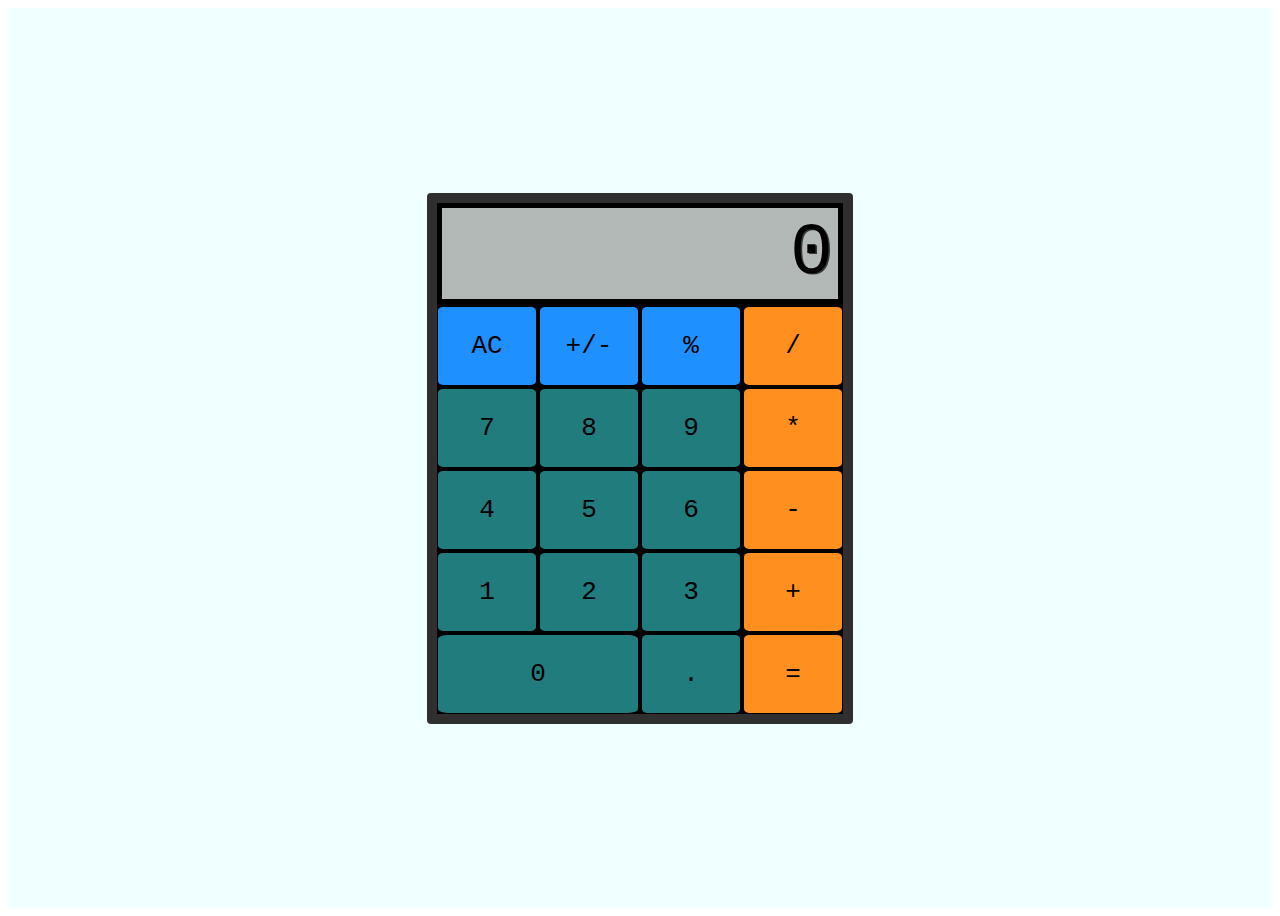
==== CALC YA LATER.html @ e216c0e9 "Download https://mrbuddh4.github.io/calculator/" ====
<!DOCTYPE html>
<!-- saved from url=(0038)https://mrbuddh4.github.io/calculator/ -->
<html><head><meta http-equiv="Content-Type" content="text/html; charset=UTF-8">
    
    <meta name="calc ya later" content="width=device-width">
    <title>CALC YA LATER</title>
    <link href="./CALC YA LATER_files/style.css" rel="stylesheet" type="text/css">
    </head>
    <body>
        <main id="calc">
            <div id="container">
                <div id="display">0</div>
                <button type="button" class="clear" value="clear" data-key="8">AC</button>
                <button type="button" class="sign" value="sign" data-key="192">+/-</button>
                <button type="button" class="percent" value="percent" data-key="80">%</button>
                <button type="button" class="operator" value="/" data-key="68">/</button>
                <button type="button" class="operand" value="7" data-key="55">7</button>
                <button type="button" class="operand" value="8" data-key="56">8</button>
                <button type="button" class="operand" value="9" data-key="57">9</button>
                <button type="button" class="operator" value="*" data-key="88">*</button>
                <button type="button" class="operand" value="4" data-key="52">4</button>
                <button type="button" class="operand" value="5" data-key="53">5</button>
                <button type="button" class="operand" value="6" data-key="54">6</button>
                <button type="button" class="operator" value="-" data-key="173">-</button>
                <button type="button" class="operand" value="1" data-key="49">1</button>
                <button type="button" class="operand" value="2" data-key="50">2</button>
                <button type="button" class="operand" value="3" data-key="51">3</button>
                <button type="button" class="operator" value="+" data-key="61">+</button>
                <button type="button" id="zero" class="operand" value="0" data-key="48">0</button>
                <button type="button" class="decimal" value="." data-key="190">.</button>
                <button type="button" class="equals" value="=" data-key="69">=</button>
            </div>  
        </main>
    <script src="./CALC YA LATER_files/script.js"></script>
    
</body></html>
---- CALC YA LATER_files/style.css ----
html {
    text-align: center;
    font-family: monospace;
}

#calc {
    display: flex;
    min-height: 95vh;
    justify-content: center;
    align-content: center;
    align-items: center;
    height: 100vh;
    overflow: hidden;
    background-color: azure;
}

#container {
    background-color: black;
    border: 10px solid rgba(47,47,47,1);
    border-radius: 4px;
    display: grid;
    grid-template-columns: repeat(4, 100px);
    grid-template-rows: minmax(100px, auto) repeat(5, 80px);
    gap: 2px;
}

#display {
    grid-column: 1 / -1;
    background-color: #b2b9b7;
    display: flex;
    flex-direction: column;
    justify-content: space-around;
    align-items: flex-end;
    padding: 5px;
    font-size: 5.5em;
    font-weight: initial;
    text-shadow: 1.3px 1.3px #383838;
    margin: 5px;
}

button {
    margin: 1px;
    border-radius: 5%;
    border: none;
    font-weight: initial;
    font-size: 2em;
    font-family: monospace;
    color: black;
}


#zero {
    grid-column: span 2;
}

.operator {
    background-color: #FF8F1F;    
}

.operator:focus {
    background-color: #ffc183;
}

.equals {
    background-color: #FF8F1F;
}

.equals:active {
    background-color: #ffc183;
}

.operand {
    background-color: #217C7E;
}

.operand:active {
    background-color: #33b9bb;
}

.decimal {
    background-color: #217C7E;
}

.decimal:active {
    background-color: #33b9bb;
}

.clear {
    background-color: dodgerblue;
}

.clear:active {
    background-color: rgb(123, 189, 255);
}

.sign {
    background-color: dodgerblue;
}

.sign:active {
    background-color: rgb(123, 189, 255);
}

.percent {
    background-color: dodgerblue;
}

.percent:active {
    background-color: rgb(123, 189, 255);
}
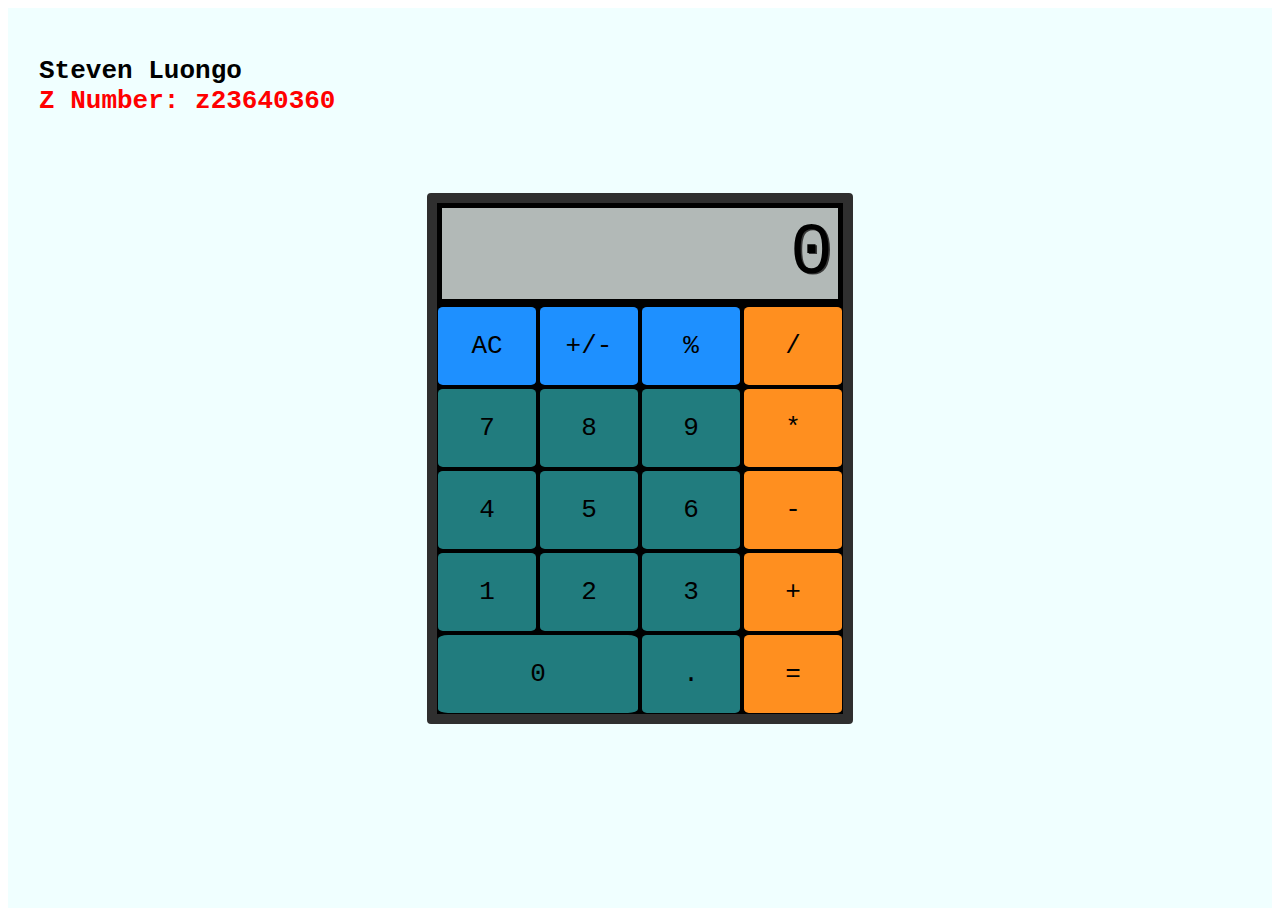
==== commit 8f20f6df: "Refactor files / Update CALC YA LATER.html" ====
--- a/CALC YA LATER.html
+++ b/CALC YA LATER.html
@@ -1,36 +1,62 @@
 <!DOCTYPE html>
 <!-- saved from url=(0038)https://mrbuddh4.github.io/calculator/ -->
-<html><head><meta http-equiv="Content-Type" content="text/html; charset=UTF-8">
-    
-    <meta name="calc ya later" content="width=device-width">
+<html>
+  <head>
+    <meta http-equiv="Content-Type" content="text/html; charset=UTF-8" />
+
+    <meta name="calc ya later" content="width=device-width" />
     <title>CALC YA LATER</title>
-    <link href="./CALC YA LATER_files/style.css" rel="stylesheet" type="text/css">
-    </head>
-    <body>
-        <main id="calc">
-            <div id="container">
-                <div id="display">0</div>
-                <button type="button" class="clear" value="clear" data-key="8">AC</button>
-                <button type="button" class="sign" value="sign" data-key="192">+/-</button>
-                <button type="button" class="percent" value="percent" data-key="80">%</button>
-                <button type="button" class="operator" value="/" data-key="68">/</button>
-                <button type="button" class="operand" value="7" data-key="55">7</button>
-                <button type="button" class="operand" value="8" data-key="56">8</button>
-                <button type="button" class="operand" value="9" data-key="57">9</button>
-                <button type="button" class="operator" value="*" data-key="88">*</button>
-                <button type="button" class="operand" value="4" data-key="52">4</button>
-                <button type="button" class="operand" value="5" data-key="53">5</button>
-                <button type="button" class="operand" value="6" data-key="54">6</button>
-                <button type="button" class="operator" value="-" data-key="173">-</button>
-                <button type="button" class="operand" value="1" data-key="49">1</button>
-                <button type="button" class="operand" value="2" data-key="50">2</button>
-                <button type="button" class="operand" value="3" data-key="51">3</button>
-                <button type="button" class="operator" value="+" data-key="61">+</button>
-                <button type="button" id="zero" class="operand" value="0" data-key="48">0</button>
-                <button type="button" class="decimal" value="." data-key="190">.</button>
-                <button type="button" class="equals" value="=" data-key="69">=</button>
-            </div>  
-        </main>
-    <script src="./CALC YA LATER_files/script.js"></script>
-    
-</body></html>+    <link href="./styles/style.css" rel="stylesheet" type="text/css" />
+  </head>
+  <body>
+    <div style="position: absolute; left: 3rem; top: 3rem">
+      <h1 style="text-align: left">
+        Steven Luongo <br />
+        <span style="color: red"> Z Number: z23640360 </span>
+      </h1>
+    </div>
+    <main id="calc">
+      <div id="container">
+        <div id="display">0</div>
+        <button type="button" class="clear" value="clear" data-key="8">
+          AC
+        </button>
+        <button type="button" class="sign" value="sign" data-key="192">
+          +/-
+        </button>
+        <button type="button" class="percent" value="percent" data-key="80">
+          %
+        </button>
+        <button type="button" class="operator" value="/" data-key="68">
+          /
+        </button>
+        <button type="button" class="operand" value="7" data-key="55">7</button>
+        <button type="button" class="operand" value="8" data-key="56">8</button>
+        <button type="button" class="operand" value="9" data-key="57">9</button>
+        <button type="button" class="operator" value="*" data-key="88">
+          *
+        </button>
+        <button type="button" class="operand" value="4" data-key="52">4</button>
+        <button type="button" class="operand" value="5" data-key="53">5</button>
+        <button type="button" class="operand" value="6" data-key="54">6</button>
+        <button type="button" class="operator" value="-" data-key="173">
+          -
+        </button>
+        <button type="button" class="operand" value="1" data-key="49">1</button>
+        <button type="button" class="operand" value="2" data-key="50">2</button>
+        <button type="button" class="operand" value="3" data-key="51">3</button>
+        <button type="button" class="operator" value="+" data-key="61">
+          +
+        </button>
+        <button type="button" id="zero" class="operand" value="0" data-key="48">
+          0
+        </button>
+        <button type="button" class="decimal" value="." data-key="190">
+          .
+        </button>
+        <button type="button" class="equals" value="=" data-key="69">=</button>
+      </div>
+    </main>
+    <script src="./scripts/script.js"></script>
+  </body>
+</html>
--- a/styles/style.css
+++ b/styles/style.css
@@ -0,0 +1,110 @@
+html {
+    text-align: center;
+    font-family: monospace;
+}
+
+#calc {
+    display: flex;
+    min-height: 95vh;
+    justify-content: center;
+    align-content: center;
+    align-items: center;
+    height: 100vh;
+    overflow: hidden;
+    background-color: azure;
+}
+
+#container {
+    background-color: black;
+    border: 10px solid rgba(47,47,47,1);
+    border-radius: 4px;
+    display: grid;
+    grid-template-columns: repeat(4, 100px);
+    grid-template-rows: minmax(100px, auto) repeat(5, 80px);
+    gap: 2px;
+}
+
+#display {
+    grid-column: 1 / -1;
+    background-color: #b2b9b7;
+    display: flex;
+    flex-direction: column;
+    justify-content: space-around;
+    align-items: flex-end;
+    padding: 5px;
+    font-size: 5.5em;
+    font-weight: initial;
+    text-shadow: 1.3px 1.3px #383838;
+    margin: 5px;
+}
+
+button {
+    margin: 1px;
+    border-radius: 5%;
+    border: none;
+    font-weight: initial;
+    font-size: 2em;
+    font-family: monospace;
+    color: black;
+}
+
+
+#zero {
+    grid-column: span 2;
+}
+
+.operator {
+    background-color: #FF8F1F;    
+}
+
+.operator:focus {
+    background-color: #ffc183;
+}
+
+.equals {
+    background-color: #FF8F1F;
+}
+
+.equals:active {
+    background-color: #ffc183;
+}
+
+.operand {
+    background-color: #217C7E;
+}
+
+.operand:active {
+    background-color: #33b9bb;
+}
+
+.decimal {
+    background-color: #217C7E;
+}
+
+.decimal:active {
+    background-color: #33b9bb;
+}
+
+.clear {
+    background-color: dodgerblue;
+}
+
+.clear:active {
+    background-color: rgb(123, 189, 255);
+}
+
+.sign {
+    background-color: dodgerblue;
+}
+
+.sign:active {
+    background-color: rgb(123, 189, 255);
+}
+
+.percent {
+    background-color: dodgerblue;
+}
+
+.percent:active {
+    background-color: rgb(123, 189, 255);
+}
